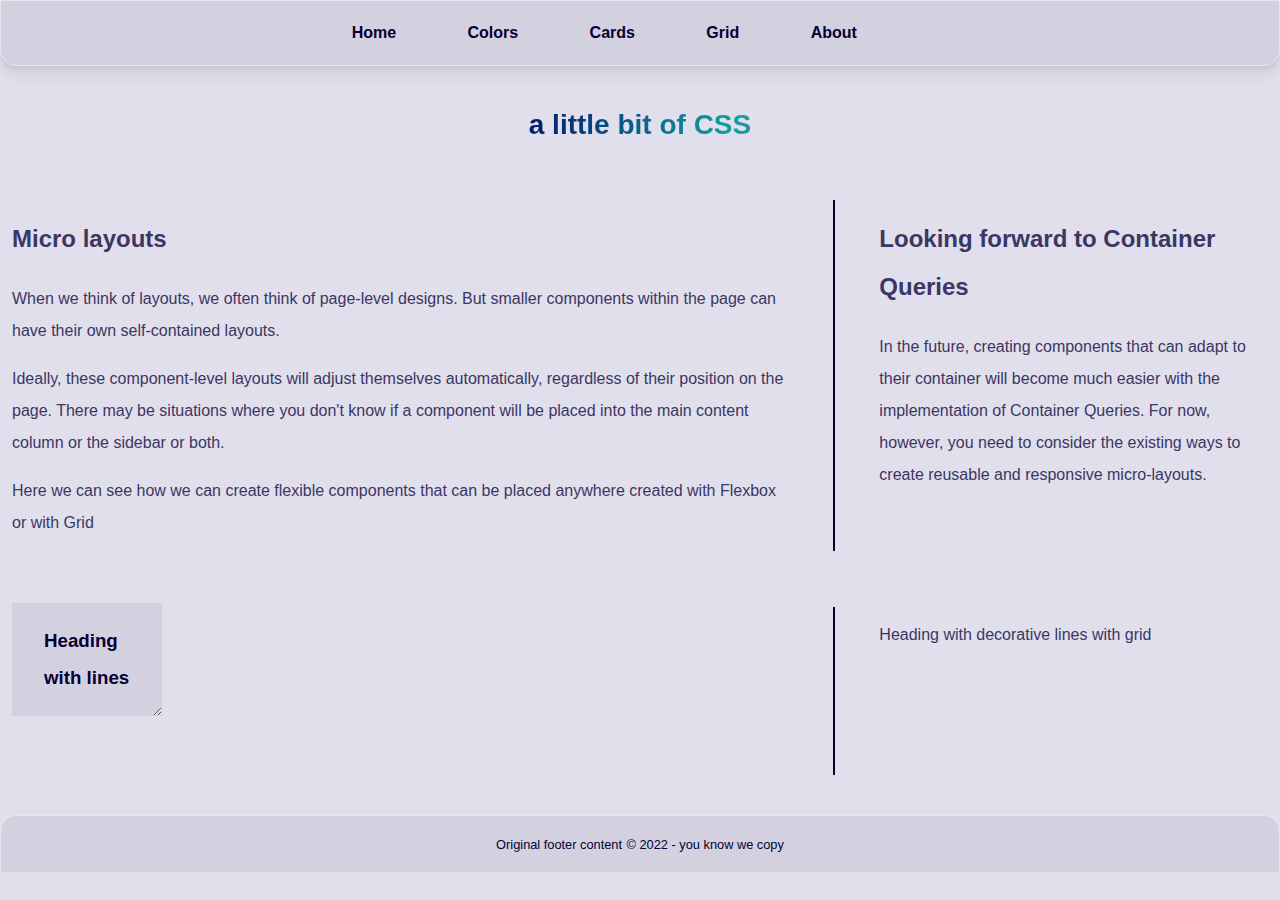
==== cards.html @ 684f40df "created cards page" ====
<!DOCTYPE html>
<html lang="en">
<head>
    <!-- The charset attribute specifies the character encoding for the HTML document. -->
    <meta charset="UTF-8">

    <!-- The width=device-width part sets the width of the page to follow the screen-width of the device. -->
    <!-- The initial-scale=1.0 part sets the initial zoom level when the page is first loaded by the browser. -->
    <meta name="viewport" content="width=device-width, initial-scale=1.0">

    <title>CSS demo - Micro layouts</title>

    <link rel="stylesheet" href="css/main.css">   

</head>
<body class="surface1">
    <input type="checkbox" id="show-menu" hidden />
    <input type="checkbox" id="change-color-theme" hidden />

    <div class="menu margin-center surface4 rad-shadow">
        <label for="show-menu" class="show-menu-btn margin-center min-content p-1">
            <i class="gg-menu-boxed"></i>
        </label>

        <nav class="margin-center p-1">
            <a href="/index.html">Home</a>
            <a href="/colors.html">Colors</a>
            <a href="#">Cards</a>
            <a href="#">Grid</a>
            <a href="#">About</a>
            <label for="change-color-theme">
                <i class="gg-dark-mode"></i>
            </label>
        </nav>
    </div>

    <header class="p-1">
        <h1 class="rainbow-text unselectable">a little bit of CSS</h1>
    </header>

    <main class="margin-center" style="max-width: 100rem;">
        <div class="flex-container">
            <article class="p-1 two">
                <h2>Micro layouts</h2>
                <p>When we think of layouts, we often think of page-level designs. But smaller components within the page can have their own self-contained layouts.</p>
                <p>Ideally, these component-level layouts will adjust themselves automatically, regardless of their position on the page. There may be situations where you don't know if a component will be placed into the main content column or the sidebar or both.</p>
                <p>Here we can see how we can create flexible components that can be placed anywhere created with Flexbox or with Grid</p>
            </article>
            <div class="flex-separator"></div>
            <aside class="p-1 one">
                <h2>Looking forward to <a href="https://developer.mozilla.org/en-US/docs/Web/CSS/CSS_Container_Queries">Container Queries</a></h2>
                <p>In the future, creating components that can adapt to their container will become much easier with the implementation of Container Queries. For now, however, you need to consider the existing ways to create reusable and responsive micro-layouts.</p>
            </aside>
        </div>
        <div class="flex-container ex">
            <div class="two p-1">
                <div class="ex-area" style="width: 150px;">
                    <div class="ex-container surface4">
                        <h3 class="line-decorated two">Heading with lines</h3>
                    </div>
                </div>
            </div>
            <div class="flex-separator"></div>
            <div class="one p-1">
                <p>Heading with decorative lines with grid</p>
            </div>
        </div>
    </main>

    <footer class="margin-center border-radius-t-1 surface4">
        <small>Original footer content</small>
        <small>&copy; 2022 - you know we copy</small>
    </footer>

    <script src="index.js" defer></script>

</body>
</html>
---- css/main.css ----
/* https://github.com/necolas/normalize.css */
/* small CSS file that provides better cross-browser consistency in the default styling of HTML elements. */
@import 'normalize.css';

/* icons from: https://css.gg/ */
@import url('https://css.gg/menu-boxed.css');
@import url('https://css.gg/dark-mode.css');

/* || Colors */
@import 'colors.css';

/* || Utility classes */
@import 'utils.css';

/* || General styling */

/* common best practice is to define custom properties on the :root pseudo-class,
so that it can be applied globally across your HTML document: */
:root {
    --base-spacing: 0.75rem;
    --accent-color: #ff0080;
}

* {
    box-sizing: border-box;
}

html {
    /* rem - relative to font-size of the root element - html */
    /* default font size for html is 16px */
    /* 14px - size used to calculate rem */
    font-size: 16px;
    /* line height - used to set distances between lines */
    /* 2 -> 2 * element's own font size  */
    line-height: 2;
}

body {
    /* 1. I’d like to use the "Helvetica Neue" font here, please. */
    /* 2. If you don’t have that, try Helvetica next. */
    /* 3. If you don’t have that, try Arial next. */
    /* 4. All else fails, use whatever you’ve got for the generic sans-serif. */
    font-family: "Helvetica Neue", Helvetica, Arial, sans-serif;
    /* further reading: https://www.smashingmagazine.com/2021/05/reduce-font-loading-impact-css-descriptors/ */
}

header,
footer {
    text-align: center;
}

footer {
    border: 1px solid var(--surface3);
    border-bottom: none;
    /* creating space for fixed menu on bottom for mobile view */
    padding: var(--base-spacing);
    padding-bottom: 3.5rem;
}

h1 {
    /* ex: 1.75rem => 14px * 1.75 = 24.5px */
    font-size: 1.75rem;
}

a {
    color: inherit;
    text-decoration: none;
}

a:hover {
    text-decoration: underline;
}

img {
    max-width: 100%;
}

/* || navigation menu styling */

/* using mobile first approach - we are writing styles for mobile first,
then add/overwrite in media queries for wider screens */

.menu {
    position: fixed;
    width: 100%;
    bottom: -12.5rem;

    text-align: center;
    font-weight: bold;

    border: var(--surface3) solid 1px;
    border-radius: 1rem 1rem 0 0;

    /* open menu animation from bottom: -11.5 rem to 0 */
    transition: bottom 0.5s ease-in-out;
}

#show-menu:checked ~ .menu {
    /* animation triggered on :checked state of checkbox for menu  */
    bottom: 0;
}
.show-menu-btn {
    display: block;
    transition: color 500ms;
}

#show-menu:checked ~ .menu .show-menu-btn  {
    color: var(--failure);
}



nav {
    width: 90%;
    max-width: 42rem;
    max-height: 12.5rem;

    display: flex;
    flex-direction: column;
    flex-wrap: wrap;
    align-items: center;
    
    padding-bottom: var(--base-spacing);

    border-top: var(--text1) solid 1px;
}

nav a,
nav label {
    padding: var(--base-spacing);
}

nav .gg-dark-mode {
    transition: color 1s ease-in;
}

/* media queries for wider screens than mobile */
@media (min-width: 480px) {
    .menu {
        line-height: 1;
        border-radius: 0 0 1rem 1rem;
        position: initial;
    }
    .show-menu-btn {
        display: none;
    }
    #show-menu:checked ~ nav {
        height: auto;
    }
    nav {
        height: auto;

        flex-direction: row;
        justify-content: space-around;

        border-top: none;
    }
    footer {
        padding-bottom: var(--base-spacing);
    }
}

@media (min-width: 600px) {
    .menu,
    footer {
        max-width: 110rem;
    }
}

/* || main content styling */
/* using universal selector * to apply styling to all children */

.flex-container {
    display: flex;
    flex-direction: column;
    gap: 1rem;
    max-width: 100rem;
    margin-bottom: 1.5rem;
}

@media (min-width: 600px) {
    .flex-container {
        /* display: flex; */
        flex-direction: row;
    }
    .flex-container .two {
        /* or flex: 2 */
        flex-grow: 2;
        flex-basis: 0;
    }
    .flex-container .one {
        /* or flex: 1 */
        flex-grow: 1;
        flex-basis: 0;
    }
}
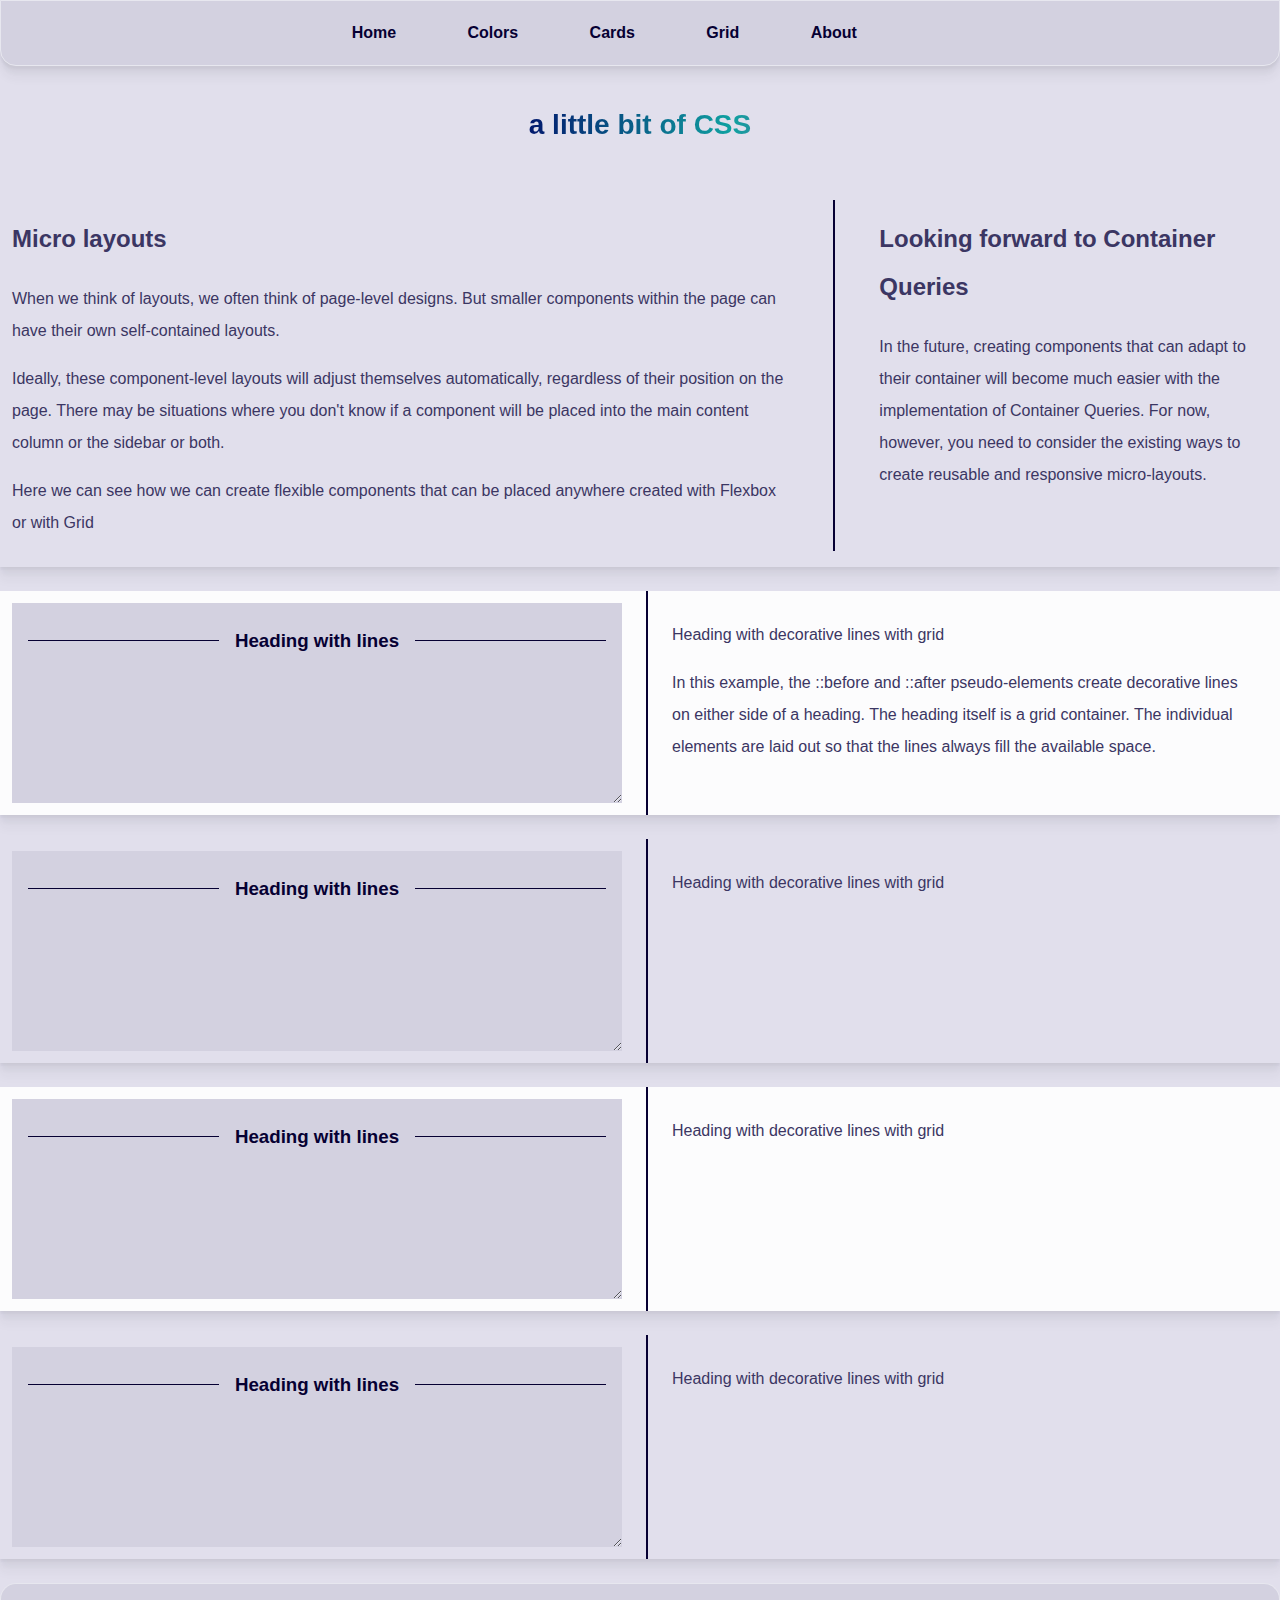
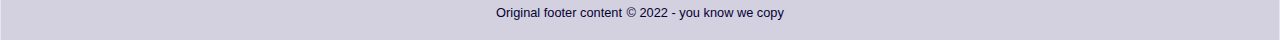
==== commit 79e41627: "Added example sections, accent color, renamed utility classes" ====
--- a/cards.html
+++ b/cards.html
@@ -13,11 +13,11 @@
     <link rel="stylesheet" href="css/main.css">   
 
 </head>
-<body class="surface1">
+<body class="surface-1">
     <input type="checkbox" id="show-menu" hidden />
     <input type="checkbox" id="change-color-theme" hidden />
 
-    <div class="menu margin-center surface4 rad-shadow">
+    <div class="menu margin-center surface-4 rad-shadow">
         <label for="show-menu" class="show-menu-btn margin-center min-content p-1">
             <i class="gg-menu-boxed"></i>
         </label>
@@ -39,7 +39,7 @@
     </header>
 
     <main class="margin-center" style="max-width: 100rem;">
-        <div class="flex-container">
+        <div class="flex-container rad-shadow">
             <article class="p-1 two">
                 <h2>Micro layouts</h2>
                 <p>When we think of layouts, we often think of page-level designs. But smaller components within the page can have their own self-contained layouts.</p>
@@ -52,22 +52,55 @@
                 <p>In the future, creating components that can adapt to their container will become much easier with the implementation of Container Queries. For now, however, you need to consider the existing ways to create reusable and responsive micro-layouts.</p>
             </aside>
         </div>
-        <div class="flex-container ex">
-            <div class="two p-1">
-                <div class="ex-area" style="width: 150px;">
-                    <div class="ex-container surface4">
-                        <h3 class="line-decorated two">Heading with lines</h3>
-                    </div>
+        <div class="ex-section m-2-y surface-2 rad-shadow">
+            <div class="ex-area m-1">
+                <div class="ex-container surface-4">
+                    <h3 class="line-decorated two">Heading with lines</h3>
                 </div>
             </div>
-            <div class="flex-separator"></div>
-            <div class="one p-1">
+            <div class="p-1-y p-2-x border-left-separator">
+                <p>Heading with decorative lines with grid</p>
+                <p>In this example, the ::before and ::after pseudo-elements create decorative lines on either side of a heading. The heading itself is a grid container. The individual elements are laid out so that the lines always fill the available space.</p>
+            </div>
+        </div>
+
+        <div class="ex-section m-2-y rad-shadow">
+            <div class="ex-area m-1">
+                <div class="ex-container surface-4">
+                    <h3 class="line-decorated two">Heading with lines</h3>
+                </div>
+            </div>
+            <div class="p-1-y p-2-x border-left-separator">
                 <p>Heading with decorative lines with grid</p>
             </div>
         </div>
+
+        <div class="ex-section m-2-y surface-2 rad-shadow">
+            <div class="ex-area m-1">
+                <div class="ex-container surface-4">
+                    <h3 class="line-decorated two">Heading with lines</h3>
+                </div>
+            </div>
+            <div class="p-1-y p-2-x border-left-separator">
+                <p>Heading with decorative lines with grid</p>
+            </div>
+        </div>
+
+        <div class="ex-section m-2-y rad-shadow">
+            <div class="ex-area m-1">
+                <div class="ex-container surface-4">
+                    <h3 class="line-decorated two">Heading with lines</h3>
+                </div>
+            </div>
+            <div class="p-1-y p-2-x border-left-separator">
+                <p>Heading with decorative lines with grid</p>
+                
+            </div>
+        </div>
+
     </main>
 
-    <footer class="margin-center border-radius-t-1 surface4">
+    <footer class="margin-center border-radius-t-1 surface-4">
         <small>Original footer content</small>
         <small>&copy; 2022 - you know we copy</small>
     </footer>
--- a/css/main.css
+++ b/css/main.css
@@ -18,7 +18,6 @@
 so that it can be applied globally across your HTML document: */
 :root {
     --base-spacing: 0.75rem;
-    --accent-color: #ff0080;
 }
 
 * {
@@ -93,6 +92,8 @@
 
     /* open menu animation from bottom: -11.5 rem to 0 */
     transition: bottom 0.5s ease-in-out;
+
+    z-index: 2;
 }
 
 #show-menu:checked ~ .menu {
